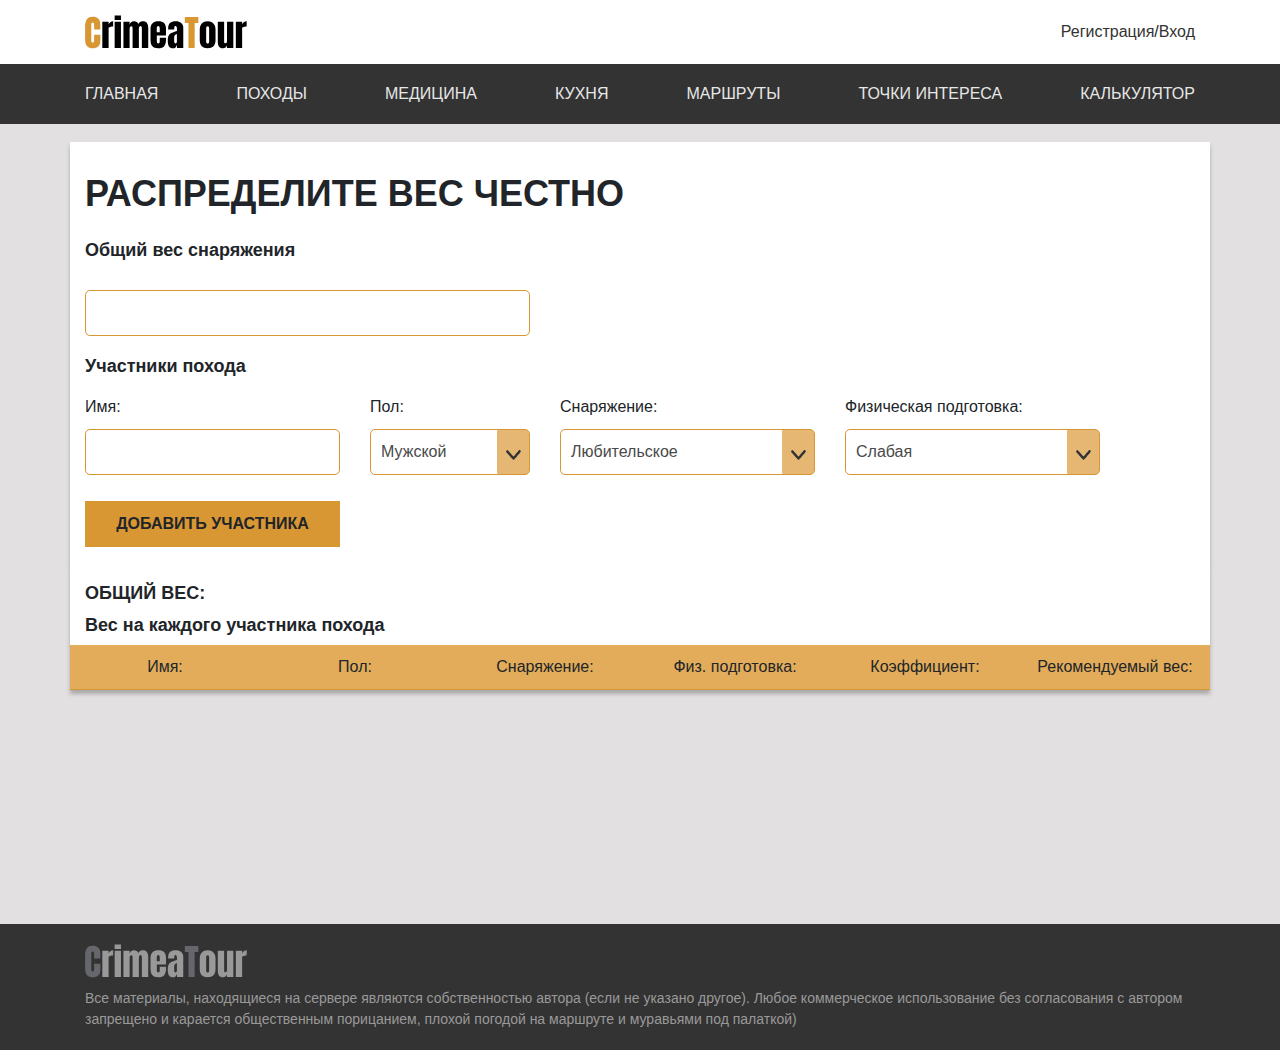
==== calculator.html @ 2d0aba8b "Add files via upload" ====
<!DOCTYPE html>
<html lang="en">
<head>
    <meta charset="UTF-8">
    <meta name="viewport" content="width=device-width, initial-scale=1.0">
    <title>Document</title>
    <link href="style/bootstrap.min.css" rel="stylesheet"></link>
    <link href="style/style.css" rel="stylesheet"></link>
    
</head>
<body>
    <header>
        <div class="header">
            <div class="container">
                <div class="row header-block">
                    <div class="col-2">
                        <svg width="162" height="34">
                            <use xlink:href="img/icons.svg#logo"></use>
                        </svg>
                    </div>
                    <div class="offset-8 col-2 header-link">
                        <div class="register-link">
                        <a class="register-links" href="#">Регистрация</a>
                        <span>/</span>
                        <a class="register-links" href="#">Вход</a>
                        </div>
                    </div> 
                </div>
            </div>
        </div>
                <div class="menu-bg">
                    <div class="container">
                        <div class="row">
                            <div class="col-md-12 menu-block">
                                <a href="#" class="menu-link">Главная</a>
                                <a href="#" class="menu-link">Походы</a>
                                <a href="#" class="menu-link">Медицина</a>
                                <a href="#" class="menu-link">Кухня</a>
                                <a href="#" class="menu-link">Маршруты</a>
                                <a href="#" class="menu-link">Точки интереса</a>
                                <a href="#" class="menu-link">Калькулятор</a>
                            </div>
                        </div>
                    </div>
                </div>
            
        
    </header>
    <section class="content">
        <div class="container main-content">
            <form id="calc-form">
                <div class="row">
                    <div class="col-md-12">
                        <h1>Распределите вес честно</h1>
                    </div>
                </div>
                
                <div class="row input-title">
                    <div class="col-4">
                        <h4>Общий вес снаряжения<h4>
                    </div>
                </div>
                <div class="row">
                    <div class="col-5">
                        <input class="calc-inp" autocomplete="off" id="weight">
                    </div>
                </div>
                <div class="row input-title">
                    <div class="col-12">
                        <h4>Участники похода</h4>
                    </div>
                </div>
                <div class="row calc-unit">
                    <div class="col-3 input-section">
                        <span class="input-name" >Имя:</span>
                        <input class="calc-inp" id="name-inp" type="text">
                    </div>
                    <div class="col-2">
                        <span class="input-name">Пол:</span>
                        <div class="input-group mb-3">
                            <select class="calc-inp" id="sexGroupSelect">
                            <option value="1.6">Мужской</option>
                            <option value="1">Женский</option>
                            </select>
                        </div>
                    </div>
                    <div class="col-3">
                        <span class="input-name">Снаряжение:</span>
                        <div class="input-group mb-3">
                            <select class="calc-inp" id="equipGroupSelect">
                            <option value="0.9">Любительское</option>
                            <option value="1">Нормальное</option>
                            <option value="1.1">Профессиональное</option>
                            </select>
                        </div>
                    </div>
                    <div class="col-3">
                        <span class="input-name">Физическая подготовка:</span>
                        <div class="input-group mb-3">
                            <select class="calc-inp" id="strainghtGroupSelect">

                            </select>
                        </div>
                    </div>
                </div> 
                <div class="row">
                    <div class="col-3">
                        <button class="btn" type="submit">Добавить участника</button>
                    </div>
                </div>
            </form>
        </div>
        <div class="container main-content">
            <div class="row">
                <div class="col-12">
                    <h4 class="total-weight">Общий вес: </h4>
                    <p class="total-weight total-weight-number"></p>
                </div>
                <div class="col-12">
                    <h4>Вес на каждого участника похода</h4>
                </div>
            </div>
            <div class="row table-header">
                <div class="col-2 ">Имя:</div>
                <div class="col-2 ">Пол:</div>
                <div class="col-2 ">Снаряжение:</div>
                <div class="col-2 ">Физ. подготовка:</div>
                <div class="col-2 ">Коэффициент:</div>
                <div class="col-2">Рекомендуемый вес:</div>
            </div>
            <div class="result">
            </div>
        </div>
    </section>
    <footer>
        <div class="container footer">
            <div class="row">
                <div class="col-2">
                    <svg width="162" height="34">
                        <use xlink:href="img/icons.svg#logo-dark"></use>
                    </svg>
                </div>
            </div>
            <div class="row">
                <div class="col-12 footer-content">
                    <span>
                        Все материалы, находящиеся на сервере являются собственностью автора (если не указано другое). Любое коммерческое использование без согласования с автором запрещено и карается общественным порицанием, плохой погодой на маршруте и муравьями под палаткой)
                    </span>
                </div>
            </div>
        </div>
    </footer>
    <script src="js/jquery.min.js"></script>
    <script src="js/bootstrap.min.js"></script>
    <script src="js/calculator.js"></script>
    <script src="js/main.js"></script>
</body>
</html>
---- style/style.css ----
.register-link .register-links {
  color: #333333;
  text-decoration: none;
}

.register-link .register-links:hover {
  color: #D99734;
  text-decoration: underline;
}

body {
  font-size: 16px;
}

h1 {
  text-transform: uppercase;
  font-weight: bold;
  font-size: 36px;
  margin-top: 15px;
  margin-bottom: 15px;
}

h4 {
  font-size: 18px;
  font-weight: 600;
}

.header {
  padding: 15px 0;
}

.header-link {
  display: -webkit-box;
  display: -ms-flexbox;
  display: flex;
}

.register-link {
  display: -webkit-box;
  display: -ms-flexbox;
  display: flex;
  -webkit-box-align: center;
      -ms-flex-align: center;
          align-items: center;
  margin-left: auto;
}

.menu-bg {
  background-color: #333333;
}

.menu-block {
  margin: 18px 0;
  display: -webkit-box;
  display: -ms-flexbox;
  display: flex;
  -webkit-box-pack: justify;
      -ms-flex-pack: justify;
          justify-content: space-between;
}

.menu-block a {
  color: #E7E7E7;
  text-transform: uppercase;
}

.menu-block a:hover {
  color: #D99734;
  text-decoration: none;
}

.content {
  background-color: #E2E0E0;
  padding: 18px 0;
  min-height: 800px;
  height: 100%;
}

.main-content {
  background-color: #fff;
  -webkit-box-shadow: 0px 4px 4px rgba(0, 0, 0, 0.25);
          box-shadow: 0px 4px 4px rgba(0, 0, 0, 0.25);
  padding-top: 15px;
}

.text-inp {
  min-width: 160px;
}

.calc-inp {
  padding: 10px;
  width: 100%;
  border: 1px solid #D99734;
  border-radius: 5px;
  outline: none;
  color: #494949;
  margin-top: 10px;
  margin-bottom: 10px;
}

select {
  -webkit-appearance: none;
  -moz-appearance: none;
  -ms-appearance: none;
  background: url("/img/dropdown.png") no-repeat right center;
}

.input-title {
  font-weight: 600;
  font-size: 18px;
  padding: 10px 0;
}

.btn {
  padding: 10px 20px;
  width: 100%;
  border-radius: 0;
  background-color: #D99734;
  text-transform: uppercase;
  font-weight: 600;
  margin-bottom: 20px;
}

.btn:hover {
  background-color: #E2AC5A;
}

.table-header {
  text-align: center;
  border-bottom: 1px solid #D99734;
  background-color: #E2AC5A;
  padding: 10px 0;
}

.person-result {
  padding: 10px 0;
  text-align: center;
  border-bottom: 1px solid #D99734;
}

.total-weight {
  font-weight: bold;
  text-transform: uppercase;
  margin-bottom: 10px;
  display: inline-block;
}

footer {
  padding: 20px 0;
  background-color: #333333;
}

.footer-content {
  color: #9A9999;
  font-size: 14px;
  margin-top: 10px;
}

.delete-btn {
  cursor: pointer;
  display: -webkit-box;
  display: -ms-flexbox;
  display: flex;
}

.column {
  display: -webkit-box;
  display: -ms-flexbox;
  display: flex;
  -webkit-box-align: center;
      -ms-flex-align: center;
          align-items: center;
  -ms-flex-pack: distribute;
      justify-content: space-around;
}

.no-display {
  display: none;
}
/*# sourceMappingURL=style.css.map */
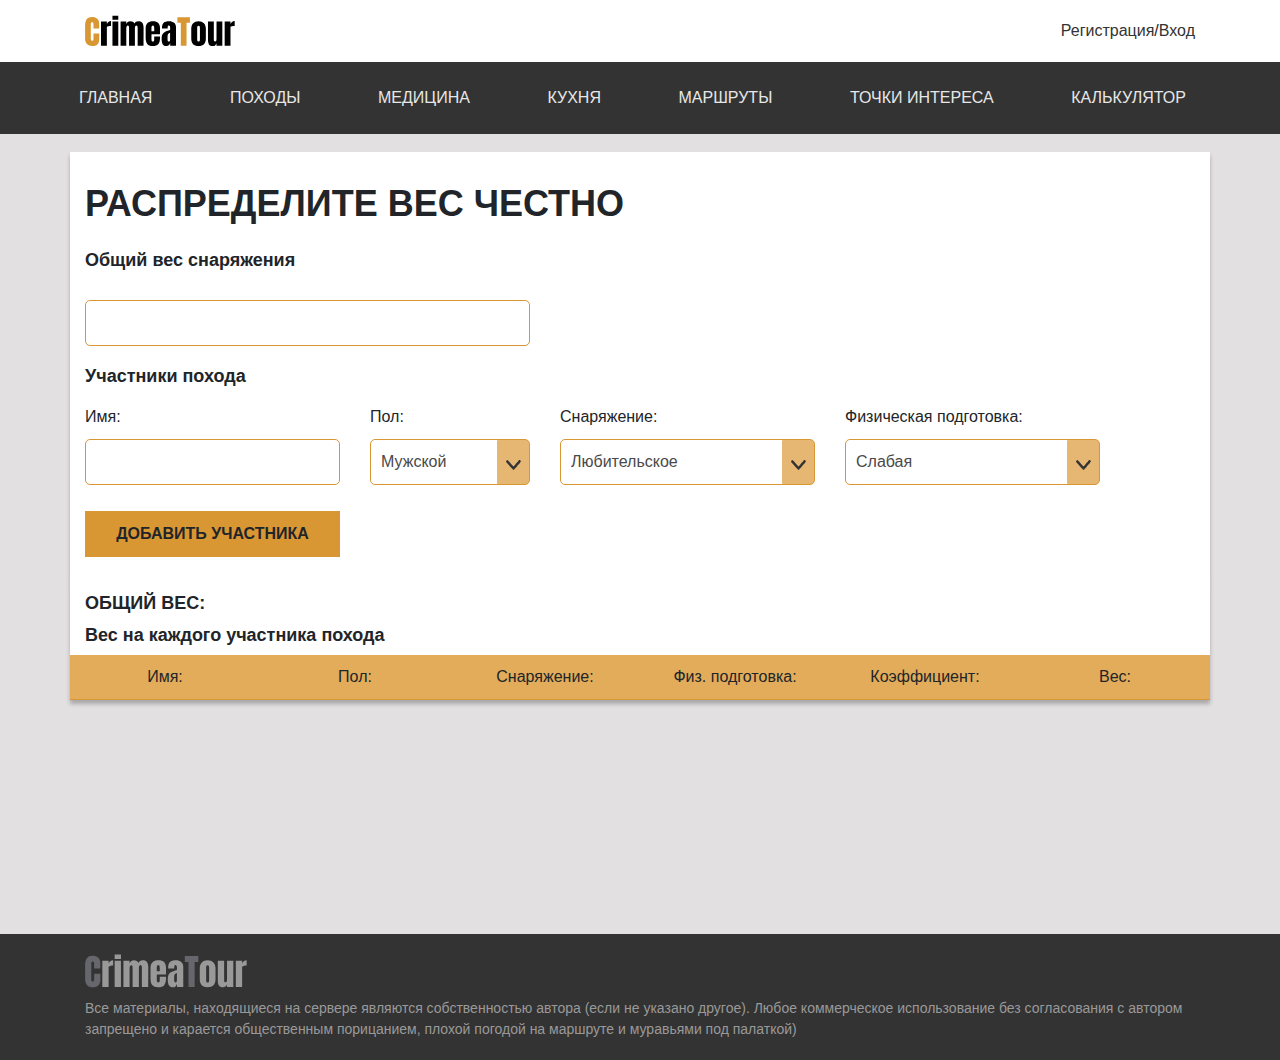
==== commit 784f3300: "Rename index.html to calculator.html" ====
--- a/calculator.html
+++ b/calculator.html
@@ -1,158 +1,163 @@
-<!DOCTYPE html>
-<html lang="en">
-<head>
-    <meta charset="UTF-8">
-    <meta name="viewport" content="width=device-width, initial-scale=1.0">
-    <title>Document</title>
-    <link href="style/bootstrap.min.css" rel="stylesheet"></link>
-    <link href="style/style.css" rel="stylesheet"></link>
-    
-</head>
-<body>
-    <header>
-        <div class="header">
-            <div class="container">
-                <div class="row header-block">
-                    <div class="col-2">
-                        <svg width="162" height="34">
-                            <use xlink:href="img/icons.svg#logo"></use>
-                        </svg>
-                    </div>
-                    <div class="offset-8 col-2 header-link">
-                        <div class="register-link">
-                        <a class="register-links" href="#">Регистрация</a>
-                        <span>/</span>
-                        <a class="register-links" href="#">Вход</a>
-                        </div>
-                    </div> 
-                </div>
-            </div>
-        </div>
-                <div class="menu-bg">
-                    <div class="container">
-                        <div class="row">
-                            <div class="col-md-12 menu-block">
-                                <a href="#" class="menu-link">Главная</a>
-                                <a href="#" class="menu-link">Походы</a>
-                                <a href="#" class="menu-link">Медицина</a>
-                                <a href="#" class="menu-link">Кухня</a>
-                                <a href="#" class="menu-link">Маршруты</a>
-                                <a href="#" class="menu-link">Точки интереса</a>
-                                <a href="#" class="menu-link">Калькулятор</a>
-                            </div>
-                        </div>
-                    </div>
-                </div>
-            
-        
-    </header>
-    <section class="content">
-        <div class="container main-content">
-            <form id="calc-form">
-                <div class="row">
-                    <div class="col-md-12">
-                        <h1>Распределите вес честно</h1>
-                    </div>
-                </div>
-                
-                <div class="row input-title">
-                    <div class="col-4">
-                        <h4>Общий вес снаряжения<h4>
-                    </div>
-                </div>
-                <div class="row">
-                    <div class="col-5">
-                        <input class="calc-inp" autocomplete="off" id="weight">
-                    </div>
-                </div>
-                <div class="row input-title">
-                    <div class="col-12">
-                        <h4>Участники похода</h4>
-                    </div>
-                </div>
-                <div class="row calc-unit">
-                    <div class="col-3 input-section">
-                        <span class="input-name" >Имя:</span>
-                        <input class="calc-inp" id="name-inp" type="text">
-                    </div>
-                    <div class="col-2">
-                        <span class="input-name">Пол:</span>
-                        <div class="input-group mb-3">
-                            <select class="calc-inp" id="sexGroupSelect">
-                            <option value="1.6">Мужской</option>
-                            <option value="1">Женский</option>
-                            </select>
-                        </div>
-                    </div>
-                    <div class="col-3">
-                        <span class="input-name">Снаряжение:</span>
-                        <div class="input-group mb-3">
-                            <select class="calc-inp" id="equipGroupSelect">
-                            <option value="0.9">Любительское</option>
-                            <option value="1">Нормальное</option>
-                            <option value="1.1">Профессиональное</option>
-                            </select>
-                        </div>
-                    </div>
-                    <div class="col-3">
-                        <span class="input-name">Физическая подготовка:</span>
-                        <div class="input-group mb-3">
-                            <select class="calc-inp" id="strainghtGroupSelect">
-
-                            </select>
-                        </div>
-                    </div>
-                </div> 
-                <div class="row">
-                    <div class="col-3">
-                        <button class="btn" type="submit">Добавить участника</button>
-                    </div>
-                </div>
-            </form>
-        </div>
-        <div class="container main-content">
-            <div class="row">
-                <div class="col-12">
-                    <h4 class="total-weight">Общий вес: </h4>
-                    <p class="total-weight total-weight-number"></p>
-                </div>
-                <div class="col-12">
-                    <h4>Вес на каждого участника похода</h4>
-                </div>
-            </div>
-            <div class="row table-header">
-                <div class="col-2 ">Имя:</div>
-                <div class="col-2 ">Пол:</div>
-                <div class="col-2 ">Снаряжение:</div>
-                <div class="col-2 ">Физ. подготовка:</div>
-                <div class="col-2 ">Коэффициент:</div>
-                <div class="col-2">Рекомендуемый вес:</div>
-            </div>
-            <div class="result">
-            </div>
-        </div>
-    </section>
-    <footer>
-        <div class="container footer">
-            <div class="row">
-                <div class="col-2">
-                    <svg width="162" height="34">
-                        <use xlink:href="img/icons.svg#logo-dark"></use>
-                    </svg>
-                </div>
-            </div>
-            <div class="row">
-                <div class="col-12 footer-content">
-                    <span>
-                        Все материалы, находящиеся на сервере являются собственностью автора (если не указано другое). Любое коммерческое использование без согласования с автором запрещено и карается общественным порицанием, плохой погодой на маршруте и муравьями под палаткой)
-                    </span>
-                </div>
-            </div>
-        </div>
-    </footer>
-    <script src="js/jquery.min.js"></script>
-    <script src="js/bootstrap.min.js"></script>
-    <script src="js/calculator.js"></script>
-    <script src="js/main.js"></script>
-</body>
-</html>+<!DOCTYPE html>
+<html lang="en">
+<head>
+    <meta charset="UTF-8">
+    <meta name="viewport" content="width=device-width, initial-scale=1.0">
+    <title>Калькулятор</title>
+    <link href="style/bootstrap.min.css" rel="stylesheet"></link>
+    <link href="style/style.css" rel="stylesheet"></link>
+    
+</head>
+<body>
+    <header>
+        <div class="header">
+            <div class="container">
+                <div class="row header-block">
+                    <div class="col-6">
+                        <svg width="150" height="32">
+                            <use xlink:href="img/icons.svg#logo"></use>
+                        </svg>
+                    </div>
+                    <div class="col-6 header-link">
+                        <div class="register-link">
+                        <a class="register-links" href="#">Регистрация</a>
+                        <span>/</span>
+                        <a class="register-links" href="#">Вход</a>
+                        </div>
+                    </div> 
+                </div>
+            </div>
+        </div>
+        <div class="menu-bg">
+                <nav class="container navbar navbar-expand-lg">
+                            <button class="navbar-toggler" type="button" data-toggle="collapse" data-target="#navbarSupportedContent" aria-controls="navbarSupportedContent" aria-expanded="false" aria-label="Toggle navigation">
+                            <span class="navbar-toggler-icon">
+                                <svg id="Layer_1" enable-background="new 0 0 512 512" height="20" viewBox="0 0 512 512" width="20" xmlns="http://www.w3.org/2000/svg"><path d="m464.883 64.267h-417.766c-25.98 0-47.117 21.136-47.117 47.149 0 25.98 21.137 47.117 47.117 47.117h417.766c25.98 0 47.117-21.137 47.117-47.117 0-26.013-21.137-47.149-47.117-47.149z"/><path d="m464.883 208.867h-417.766c-25.98 0-47.117 21.136-47.117 47.149 0 25.98 21.137 47.117 47.117 47.117h417.766c25.98 0 47.117-21.137 47.117-47.117 0-26.013-21.137-47.149-47.117-47.149z"/><path d="m464.883 353.467h-417.766c-25.98 0-47.117 21.137-47.117 47.149 0 25.98 21.137 47.117 47.117 47.117h417.766c25.98 0 47.117-21.137 47.117-47.117 0-26.012-21.137-47.149-47.117-47.149z"/></svg>
+                            </span>
+                            </button>
+                        <div class="row collapse navbar-collapse" id="navbarSupportedContent"">
+                            <ul class="col-md-12 menu-block navbar-nav mr-auto">
+                                <li class="nav-item"><a href="#" class="menu-link nav-link">Главная</a></li>
+                                <li class="nav-item"><a href="#" class="menu-link nav-link">Походы</a></li>
+                                <li class="nav-item"><a href="#" class="menu-link nav-link">Медицина</a></li>
+                                <li class="nav-item"><a href="#" class="menu-link nav-link">Кухня</a></li>
+                                <li class="nav-item"><a href="#" class="menu-link nav-link">Маршруты</a></li>
+                                <li class="nav-item"><a href="#" class="menu-link nav-link">Точки интереса</a></li>
+                                <li class="nav-item"><a href="#" class="menu-link nav-link">Калькулятор</a></li>
+                            </ul>
+                        </div>
+
+                </nav>
+            </div>
+            
+        
+    </header>
+    <section class="content">
+        <div class="container main-content">
+            <form id="calc-form">
+                <div class="row">
+                    <div class="col-md-12">
+                        <h1>Распределите вес честно</h1>
+                    </div>
+                </div>
+                
+                <div class="row input-title">
+                    <div class="col-sm-12 col-lg-4">
+                        <h4>Общий вес снаряжения<h4>
+                    </div>
+                </div>
+                <div class="row">
+                    <div class="col-sm-12 col-md-7 col-lg-5">
+                        <input class="calc-inp" autocomplete="off" id="weight">
+                    </div>
+                </div>
+                <div class="row input-title">
+                    <div class="col-12">
+                        <h4>Участники похода</h4>
+                    </div>
+                </div>
+                <div class="row calc-unit">
+                    <div class="col-sm-6 col-lg-3 input-section">
+                        <span class="input-name" >Имя:</span>
+                        <input class="calc-inp" id="name-inp" type="text">
+                    </div>
+                    <div class="col-sm-6 col-lg-2">
+                        <span class="input-name">Пол:</span>
+                        <div class="input-group mb-3">
+                            <select class="calc-inp select" id="sexGroupSelect">
+                            <option value="1.6">Мужской</option>
+                            <option value="1">Женский</option>
+                            </select>
+                        </div>
+                    </div>
+                    <div class="col-sm-6 col-lg-3">
+                        <span class="input-name">Снаряжение:</span>
+                        <div class="input-group mb-3">
+                            <select class="calc-inp select" id="equipGroupSelect">
+                            <option value="0.9">Любительское</option>
+                            <option value="1">Нормальное</option>
+                            <option value="1.1">Профессиональное</option>
+                            </select>
+                        </div>
+                    </div>
+                    <div class="col-sm-6 col-lg-3">
+                        <span class="input-name">Физическая подготовка:</span>
+                        <div class="input-group mb-3">
+                            <select class="calc-inp select" id="strainghtGroupSelect">
+
+                            </select>
+                        </div>
+                    </div>
+                </div> 
+                <div class="row">
+                    <div class="col-sm-6 col-lg-3">
+                        <button class="btn" type="submit">Добавить участника</button>
+                    </div>
+                </div>
+            </form>
+        </div>
+        <div class="container main-content">
+            <div class="row">
+                <div class="col-12">
+                    <h4 class="total-weight">Общий вес: </h4>
+                    <p class="total-weight total-weight-number"></p>
+                </div>
+                <div class="col-12">
+                    <h4>Вес на каждого участника похода</h4>
+                </div>
+            </div>
+            <div class="row table-header">
+                <div class="col-4 col-lg-2 ">Имя:</div>
+                <div class="col-lg-2 sex">Пол:</div>
+                <div class="col-lg-2 equipment">Снаряжение:</div>
+                <div class="col-lg-2 strength">Физ. подготовка:</div>
+                <div class="col-4 col-lg-2 ">Коэффициент:</div>
+                <div class="col-4 col-lg-2 weight-title">Вес:</div>
+            </div>
+            <div class="result">
+            </div>
+        </div>
+    </section>
+    <footer>
+        <div class="container footer">
+            <div class="row">
+                <div class="col-2">
+                    <svg width="162" height="34">
+                        <use xlink:href="img/icons.svg#logo-dark"></use>
+                    </svg>
+                </div>
+            </div>
+            <div class="row">
+                <div class="col-12 footer-content">
+                    <span>
+                        Все материалы, находящиеся на сервере являются собственностью автора (если не указано другое). Любое коммерческое использование без согласования с автором запрещено и карается общественным порицанием, плохой погодой на маршруте и муравьями под палаткой)
+                    </span>
+                </div>
+            </div>
+        </div>
+    </footer>
+    <script src="js/jquery.min.js"></script>
+    <script src="js/bootstrap.min.js"></script>
+    <script src="js/calculator.js"></script>
+</body>
+</html>
--- a/style/style.css
+++ b/style/style.css
@@ -50,7 +50,7 @@
 }
 
 .menu-block {
-  margin: 18px 0;
+  margin: 8px 0;
   display: -webkit-box;
   display: -ms-flexbox;
   display: flex;
@@ -98,11 +98,19 @@
   margin-bottom: 10px;
 }
 
-select {
+.select {
   -webkit-appearance: none;
   -moz-appearance: none;
   -ms-appearance: none;
-  background: url("/img/dropdown.png") no-repeat right center;
+  background: url(../img/dropdown.png) no-repeat right center;
+  padding: 10px;
+  width: 100%;
+  border: 1px solid #D99734;
+  border-radius: 5px;
+  outline: none;
+  color: #494949;
+  margin-top: 10px;
+  margin-bottom: 10px;
 }
 
 .input-title {
@@ -177,4 +185,41 @@
 .no-display {
   display: none;
 }
-/*# sourceMappingURL=style.css.map */+
+.nav-item {
+  text-align: center;
+}
+
+.navbar-toggler-icon {
+  fill: #fff;
+}
+
+.navbar-toggler:focus {
+  outline: none;
+}
+
+.navbar {
+  min-height: 72px;
+}
+
+@media (max-width: 991.98px) {
+  .container {
+    width: 100%;
+    margin-right: auto;
+    margin-left: auto;
+    max-width: 991.98px;
+  }
+  .content {
+    padding-top: 0;
+  }
+  .sex {
+    display: none;
+  }
+  .equipment {
+    display: none;
+  }
+  .strength {
+    display: none;
+  }
+}
+/*# sourceMappingURL=style.css.map */
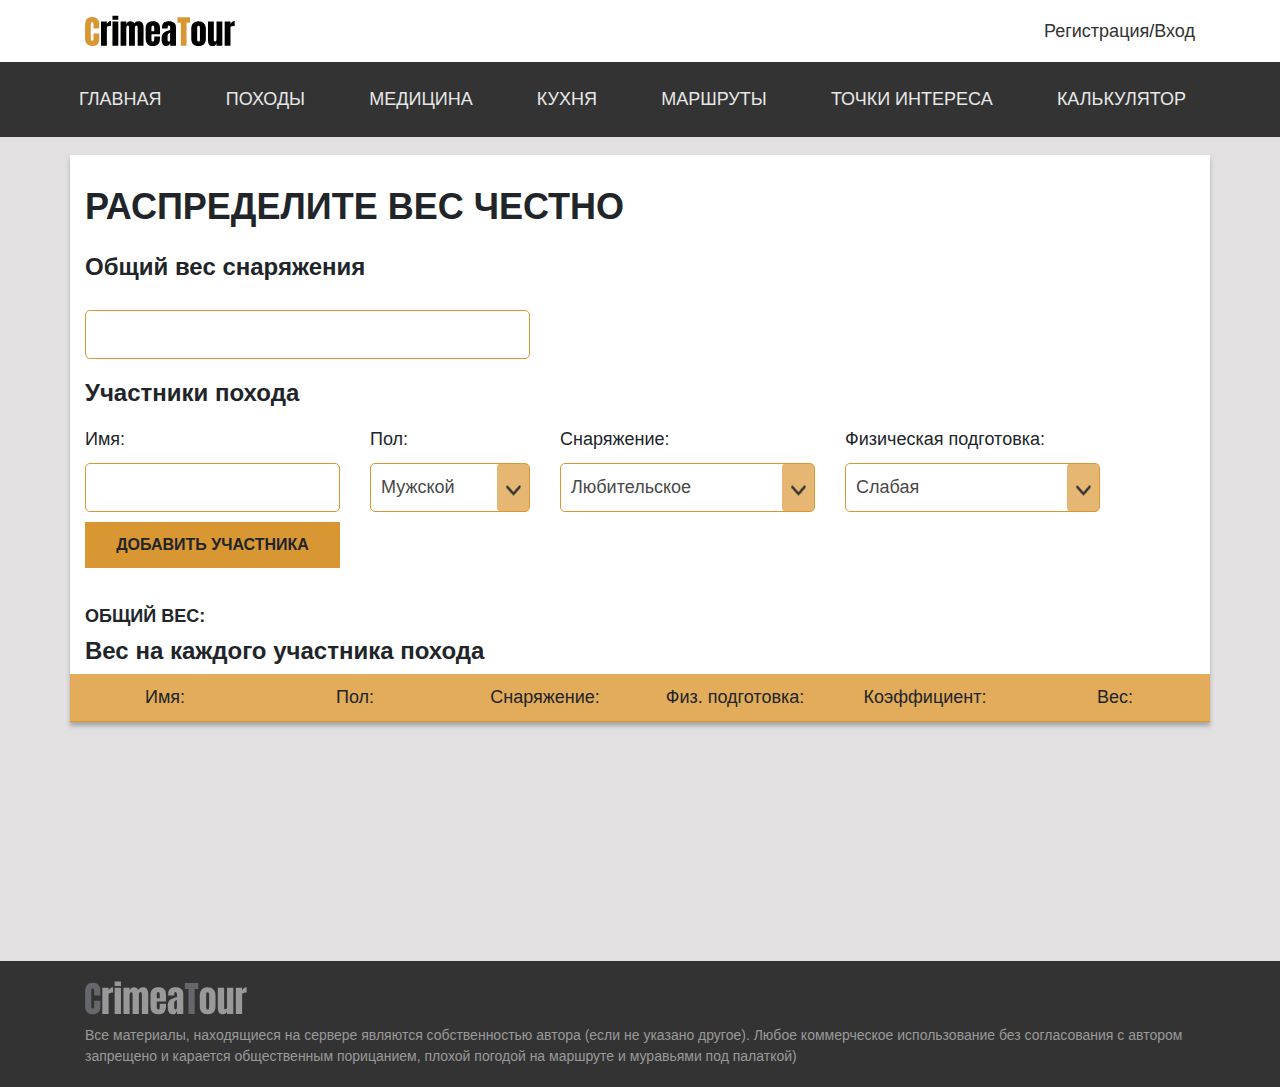
==== commit a16d198b: "Add files via upload" ====
--- a/calculator.html
+++ b/calculator.html
@@ -1,163 +1,162 @@
-<!DOCTYPE html>
-<html lang="en">
-<head>
-    <meta charset="UTF-8">
-    <meta name="viewport" content="width=device-width, initial-scale=1.0">
-    <title>Калькулятор</title>
-    <link href="style/bootstrap.min.css" rel="stylesheet"></link>
-    <link href="style/style.css" rel="stylesheet"></link>
-    
-</head>
-<body>
-    <header>
-        <div class="header">
-            <div class="container">
-                <div class="row header-block">
-                    <div class="col-6">
-                        <svg width="150" height="32">
-                            <use xlink:href="img/icons.svg#logo"></use>
-                        </svg>
-                    </div>
-                    <div class="col-6 header-link">
-                        <div class="register-link">
-                        <a class="register-links" href="#">Регистрация</a>
-                        <span>/</span>
-                        <a class="register-links" href="#">Вход</a>
-                        </div>
-                    </div> 
-                </div>
-            </div>
-        </div>
-        <div class="menu-bg">
-                <nav class="container navbar navbar-expand-lg">
-                            <button class="navbar-toggler" type="button" data-toggle="collapse" data-target="#navbarSupportedContent" aria-controls="navbarSupportedContent" aria-expanded="false" aria-label="Toggle navigation">
-                            <span class="navbar-toggler-icon">
-                                <svg id="Layer_1" enable-background="new 0 0 512 512" height="20" viewBox="0 0 512 512" width="20" xmlns="http://www.w3.org/2000/svg"><path d="m464.883 64.267h-417.766c-25.98 0-47.117 21.136-47.117 47.149 0 25.98 21.137 47.117 47.117 47.117h417.766c25.98 0 47.117-21.137 47.117-47.117 0-26.013-21.137-47.149-47.117-47.149z"/><path d="m464.883 208.867h-417.766c-25.98 0-47.117 21.136-47.117 47.149 0 25.98 21.137 47.117 47.117 47.117h417.766c25.98 0 47.117-21.137 47.117-47.117 0-26.013-21.137-47.149-47.117-47.149z"/><path d="m464.883 353.467h-417.766c-25.98 0-47.117 21.137-47.117 47.149 0 25.98 21.137 47.117 47.117 47.117h417.766c25.98 0 47.117-21.137 47.117-47.117 0-26.012-21.137-47.149-47.117-47.149z"/></svg>
-                            </span>
-                            </button>
-                        <div class="row collapse navbar-collapse" id="navbarSupportedContent"">
-                            <ul class="col-md-12 menu-block navbar-nav mr-auto">
-                                <li class="nav-item"><a href="#" class="menu-link nav-link">Главная</a></li>
-                                <li class="nav-item"><a href="#" class="menu-link nav-link">Походы</a></li>
-                                <li class="nav-item"><a href="#" class="menu-link nav-link">Медицина</a></li>
-                                <li class="nav-item"><a href="#" class="menu-link nav-link">Кухня</a></li>
-                                <li class="nav-item"><a href="#" class="menu-link nav-link">Маршруты</a></li>
-                                <li class="nav-item"><a href="#" class="menu-link nav-link">Точки интереса</a></li>
-                                <li class="nav-item"><a href="#" class="menu-link nav-link">Калькулятор</a></li>
-                            </ul>
-                        </div>
-
-                </nav>
-            </div>
-            
-        
-    </header>
-    <section class="content">
-        <div class="container main-content">
-            <form id="calc-form">
-                <div class="row">
-                    <div class="col-md-12">
-                        <h1>Распределите вес честно</h1>
-                    </div>
-                </div>
-                
-                <div class="row input-title">
-                    <div class="col-sm-12 col-lg-4">
-                        <h4>Общий вес снаряжения<h4>
-                    </div>
-                </div>
-                <div class="row">
-                    <div class="col-sm-12 col-md-7 col-lg-5">
-                        <input class="calc-inp" autocomplete="off" id="weight">
-                    </div>
-                </div>
-                <div class="row input-title">
-                    <div class="col-12">
-                        <h4>Участники похода</h4>
-                    </div>
-                </div>
-                <div class="row calc-unit">
-                    <div class="col-sm-6 col-lg-3 input-section">
-                        <span class="input-name" >Имя:</span>
-                        <input class="calc-inp" id="name-inp" type="text">
-                    </div>
-                    <div class="col-sm-6 col-lg-2">
-                        <span class="input-name">Пол:</span>
-                        <div class="input-group mb-3">
-                            <select class="calc-inp select" id="sexGroupSelect">
-                            <option value="1.6">Мужской</option>
-                            <option value="1">Женский</option>
-                            </select>
-                        </div>
-                    </div>
-                    <div class="col-sm-6 col-lg-3">
-                        <span class="input-name">Снаряжение:</span>
-                        <div class="input-group mb-3">
-                            <select class="calc-inp select" id="equipGroupSelect">
-                            <option value="0.9">Любительское</option>
-                            <option value="1">Нормальное</option>
-                            <option value="1.1">Профессиональное</option>
-                            </select>
-                        </div>
-                    </div>
-                    <div class="col-sm-6 col-lg-3">
-                        <span class="input-name">Физическая подготовка:</span>
-                        <div class="input-group mb-3">
-                            <select class="calc-inp select" id="strainghtGroupSelect">
-
-                            </select>
-                        </div>
-                    </div>
-                </div> 
-                <div class="row">
-                    <div class="col-sm-6 col-lg-3">
-                        <button class="btn" type="submit">Добавить участника</button>
-                    </div>
-                </div>
-            </form>
-        </div>
-        <div class="container main-content">
-            <div class="row">
-                <div class="col-12">
-                    <h4 class="total-weight">Общий вес: </h4>
-                    <p class="total-weight total-weight-number"></p>
-                </div>
-                <div class="col-12">
-                    <h4>Вес на каждого участника похода</h4>
-                </div>
-            </div>
-            <div class="row table-header">
-                <div class="col-4 col-lg-2 ">Имя:</div>
-                <div class="col-lg-2 sex">Пол:</div>
-                <div class="col-lg-2 equipment">Снаряжение:</div>
-                <div class="col-lg-2 strength">Физ. подготовка:</div>
-                <div class="col-4 col-lg-2 ">Коэффициент:</div>
-                <div class="col-4 col-lg-2 weight-title">Вес:</div>
-            </div>
-            <div class="result">
-            </div>
-        </div>
-    </section>
-    <footer>
-        <div class="container footer">
-            <div class="row">
-                <div class="col-2">
-                    <svg width="162" height="34">
-                        <use xlink:href="img/icons.svg#logo-dark"></use>
-                    </svg>
-                </div>
-            </div>
-            <div class="row">
-                <div class="col-12 footer-content">
-                    <span>
-                        Все материалы, находящиеся на сервере являются собственностью автора (если не указано другое). Любое коммерческое использование без согласования с автором запрещено и карается общественным порицанием, плохой погодой на маршруте и муравьями под палаткой)
-                    </span>
-                </div>
-            </div>
-        </div>
-    </footer>
-    <script src="js/jquery.min.js"></script>
-    <script src="js/bootstrap.min.js"></script>
-    <script src="js/calculator.js"></script>
-</body>
-</html>
+<!DOCTYPE html>
+<html lang="en">
+<head>
+    <meta charset="UTF-8">
+    <meta name="viewport" content="width=device-width, initial-scale=1.0">
+    <title>Калькулятор</title>
+    <link href="style/bootstrap.min.css" rel="stylesheet"></link>
+    <link href="style/style.css" rel="stylesheet"></link>
+    
+</head>
+<body>
+    <header>
+        <div class="header">
+            <div class="container">
+                <div class="row header-block">
+                    <div class="col-6">
+                        <svg width="150" height="32">
+                            <use xlink:href="img/icons.svg#logo"></use>
+                        </svg>
+                    </div>
+                    <div class="col-6 header-link">
+                        <div class="register-link">
+                        <a class="register-links" href="#">Регистрация</a>
+                        <span>/</span>
+                        <a class="register-links" href="#">Вход</a>
+                        </div>
+                    </div> 
+                </div>
+            </div>
+        </div>
+        <div class="menu-bg">
+            <nav class="container navbar navbar-expand-lg">
+                <button class="navbar-toggler" type="button" data-toggle="collapse" data-target="#navbarSupportedContent" aria-controls="navbarSupportedContent" aria-expanded="false" aria-label="Toggle navigation">
+                    <span class="navbar-toggler-icon">
+                            <svg height="20"  width="20">
+                                <use xlink:href="img/icons.svg#hamburger"></use>
+                            </svg>
+                    </span>
+                        </button>
+                <div class="row collapse navbar-collapse" id="navbarSupportedContent"">
+                    <ul class="col-md-12 menu-block navbar-nav mr-auto">
+                        <li class="nav-item"><a href="main-page.html" class="menu-link nav-link">Главная</a></li>
+                        <li class="nav-item"><a href="camp.html" class="menu-link nav-link">Походы</a></li>
+                        <li class="nav-item"><a href="medicine.html" class="menu-link nav-link">Медицина</a></li>
+                        <li class="nav-item"><a href="food.html" class="menu-link nav-link">Кухня</a></li>
+                        <li class="nav-item"><a href="track.html" class="menu-link nav-link">Маршруты</a></li>
+                        <li class="nav-item"><a href="keypoints.html" class="menu-link nav-link">Точки интереса</a></li>
+                        <li class="nav-item"><a href="#" class="menu-link nav-link">Калькулятор</a></li>
+                    </ul>
+                </div>
+            </nav>
+        </div>
+    </header>
+    <section class="content">
+        <div class="container main-content">
+            <form id="calc-form">
+                <div class="row">
+                    <div class="col-md-12">
+                        <h1>Распределите вес честно</h1>
+                    </div>
+                </div>
+                
+                <div class="row input-title">
+                    <div class="col-sm-12 col-lg-4">
+                        <h4>Общий вес снаряжения<h4>
+                    </div>
+                </div>
+                <div class="row">
+                    <div class="col-sm-12 col-md-7 col-lg-5">
+                        <input class="calc-inp" autocomplete="off" id="weight">
+                    </div>
+                </div>
+                <div class="row input-title">
+                    <div class="col-12">
+                        <h4>Участники похода</h4>
+                    </div>
+                </div>
+                <div class="row calc-unit">
+                    <div class="col-sm-6 col-lg-3 input-section">
+                        <span class="input-name" >Имя:</span>
+                        <input class="calc-inp" id="name-inp" type="text">
+                    </div>
+                    <div class="col-sm-6 col-lg-2">
+                        <span class="input-name">Пол:</span>
+                        <div class="input-group mb-3">
+                            <select class="calc-inp select" id="sexGroupSelect">
+                            <option value="1.6">Мужской</option>
+                            <option value="1">Женский</option>
+                            </select>
+                        </div>
+                    </div>
+                    <div class="col-sm-6 col-lg-3">
+                        <span class="input-name">Снаряжение:</span>
+                        <div class="input-group mb-3">
+                            <select class="calc-inp select" id="equipGroupSelect">
+                            <option value="0.9">Любительское</option>
+                            <option value="1">Нормальное</option>
+                            <option value="1.1">Профессиональное</option>
+                            </select>
+                        </div>
+                    </div>
+                    <div class="col-sm-6 col-lg-3">
+                        <span class="input-name">Физическая подготовка:</span>
+                        <div class="input-group mb-3">
+                            <select class="calc-inp select" id="strainghtGroupSelect">
+
+                            </select>
+                        </div>
+                    </div>
+                </div> 
+                <div class="row">
+                    <div class="col-sm-6 col-lg-3">
+                        <button class="btn" type="submit">Добавить участника</button>
+                    </div>
+                </div>
+            </form>
+        </div>
+        <div class="container main-content">
+            <div class="row">
+                <div class="col-12">
+                    <h4 class="total-weight">Общий вес: </h4>
+                    <p class="total-weight total-weight-number"></p>
+                </div>
+                <div class="col-12">
+                    <h4>Вес на каждого участника похода</h4>
+                </div>
+            </div>
+            <div class="row table-header">
+                <div class="col-4 col-lg-2 ">Имя:</div>
+                <div class="col-lg-2 sex">Пол:</div>
+                <div class="col-lg-2 equipment">Снаряжение:</div>
+                <div class="col-lg-2 strength">Физ. подготовка:</div>
+                <div class="col-4 col-lg-2 ">Коэффициент:</div>
+                <div class="col-4 col-lg-2 weight-title">Вес:</div>
+            </div>
+            <div class="result">
+            </div>
+        </div>
+    </section>
+    <footer>
+        <div class="container footer">
+            <div class="row">
+                <div class="col-2">
+                    <svg width="162" height="34">
+                        <use xlink:href="img/icons.svg#logo-dark"></use>
+                    </svg>
+                </div>
+            </div>
+            <div class="row">
+                <div class="col-12 footer-content">
+                    <span>
+                        Все материалы, находящиеся на сервере являются собственностью автора (если не указано другое). Любое коммерческое использование без согласования с автором запрещено и карается общественным порицанием, плохой погодой на маршруте и муравьями под палаткой)
+                    </span>
+                </div>
+            </div>
+        </div>
+    </footer>
+    <script src="js/jquery.min.js"></script>
+    <script src="js/bootstrap.min.js"></script>
+    <script src="js/calculator.js"></script>
+</body>
+</html>--- a/style/style.css
+++ b/style/style.css
@@ -3,13 +3,13 @@
   text-decoration: none;
 }
 
-.register-link .register-links:hover {
+.register-link .register-links:hover, .card-link {
   color: #D99734;
-  text-decoration: underline;
 }
 
 body {
-  font-size: 16px;
+  font-size: 18px;
+  background-color: #E2E0E0;
 }
 
 h1 {
@@ -21,12 +21,13 @@
 }
 
 h4 {
-  font-size: 18px;
+  font-size: 24px;
   font-weight: 600;
 }
 
 .header {
   padding: 15px 0;
+  background-color: #fff;
 }
 
 .header-link {
@@ -69,8 +70,23 @@
   text-decoration: none;
 }
 
+.nav-item {
+  text-align: center;
+}
+
+.navbar-toggler-icon {
+  fill: #fff;
+}
+
+.navbar-toggler:focus {
+  outline: none;
+}
+
+.navbar {
+  min-height: 72px;
+}
+
 .content {
-  background-color: #E2E0E0;
   padding: 18px 0;
   min-height: 800px;
   height: 100%;
@@ -151,17 +167,7 @@
   text-transform: uppercase;
   margin-bottom: 10px;
   display: inline-block;
-}
-
-footer {
-  padding: 20px 0;
-  background-color: #333333;
-}
-
-.footer-content {
-  color: #9A9999;
-  font-size: 14px;
-  margin-top: 10px;
+  font-size: 18px;
 }
 
 .delete-btn {
@@ -186,20 +192,215 @@
   display: none;
 }
 
-.nav-item {
-  text-align: center;
-}
-
-.navbar-toggler-icon {
-  fill: #fff;
-}
-
-.navbar-toggler:focus {
-  outline: none;
-}
-
-.navbar {
-  min-height: 72px;
+footer {
+  padding: 20px 0;
+  background-color: #333333;
+  margin-top: 24px;
+}
+
+.footer-content {
+  color: #9A9999;
+  font-size: 14px;
+  margin-top: 10px;
+}
+
+.container-fluid {
+  padding: 0;
+}
+
+.main-slider {
+  opacity: .99;
+}
+
+.slider-description {
+  color: #fff;
+  position: absolute;
+  top: 20%;
+  left: 55%;
+  font-size: 24px;
+  max-width: 470px;
+}
+
+.slider-description-left {
+  color: #fff;
+  position: absolute;
+  top: 20%;
+  right: 50%;
+  font-size: 24px;
+  max-width: 470px;
+}
+
+.slide-title {
+  text-transform: none;
+  margin-top: 50px;
+  margin-bottom: 25px;
+}
+
+.slide-btn {
+  max-width: 260px;
+}
+
+.slide {
+  position: relative;
+  height: 650px;
+  width: 100%;
+}
+
+.slide img {
+  width: 100%;
+  height: 100%;
+  -o-object-fit: cover;
+     object-fit: cover;
+}
+
+.carousel-item {
+  height: 650px;
+}
+
+.main-page-container {
+  padding-top: 0;
+  margin-top: -40px;
+  position: relative;
+}
+
+.main-page-content {
+  background-color: #fff;
+  -webkit-box-shadow: 0px 4px 4px rgba(0, 0, 0, 0.25);
+          box-shadow: 0px 4px 4px rgba(0, 0, 0, 0.25);
+}
+
+.title {
+  padding-top: 24px;
+  padding-bottom: 24px;
+  padding-left: 24px;
+  line-height: 33px;
+  border-bottom: 1px solid #66676D;
+}
+
+.title-text {
+  font-size: 24px;
+  margin-bottom: 0;
+}
+
+.artic-itm-hor {
+  padding: 50px 24px;
+}
+
+.artic-itm-hor .artic-title {
+  margin-bottom: 14px;
+  text-transform: uppercase;
+  font-size: 36px;
+  font-weight: bold;
+}
+
+.artic-itm-hor .artic-date {
+  font-weight: 600;
+}
+
+.artic-itm-hor img {
+  width: 100%;
+  height: 100%;
+  max-height: 300px;
+  -o-object-fit: cover;
+     object-fit: cover;
+}
+
+.artic-img {
+  overflow: hidden;
+}
+
+.artic-img img {
+  -webkit-transition: -webkit-transform 1s;
+  transition: -webkit-transform 1s;
+  transition: transform 1s;
+  transition: transform 1s, -webkit-transform 1s;
+}
+
+.artic-img:hover img {
+  cursor: pointer;
+  -webkit-transform: scale(1.1);
+          transform: scale(1.1);
+}
+
+.artic-itm-col {
+  padding: 50px 24px;
+  height: 100%;
+}
+
+.artic-itm-col .artic-text {
+  margin-top: 35px;
+}
+
+.artic-itm-col img {
+  width: 100%;
+  height: 100%;
+  max-height: 360px;
+  -o-object-fit: cover;
+     object-fit: cover;
+}
+
+.artic-itm-col:hover img {
+  cursor: pointer;
+}
+
+.artic-description {
+  color: #66676D;
+}
+
+.card-link:hover {
+  text-decoration: underline;
+  color: #333333;
+}
+
+.card {
+  border: none;
+}
+
+.mb-3 {
+  margin-bottom: 0 !important;
+}
+
+.galery {
+  padding-top: 30px;
+  padding-bottom: 30px;
+  display: -webkit-box;
+  display: -ms-flexbox;
+  display: flex;
+  -ms-flex-wrap: wrap;
+      flex-wrap: wrap;
+  -webkit-box-orient: vertical;
+  -webkit-box-direction: normal;
+      -ms-flex-direction: column;
+          flex-direction: column;
+  -ms-flex-flow: row wrap;
+      flex-flow: row wrap;
+}
+
+.galery div {
+  -webkit-box-flex: 1;
+      -ms-flex: auto;
+          flex: auto;
+  height: auto;
+  margin: 9px;
+}
+
+.galery div img {
+  width: 100%;
+  height: 100%;
+  -o-object-fit: cover;
+     object-fit: cover;
+}
+
+.galery:hover img {
+  opacity: 0.3;
+  -webkit-transition: .8s opacity;
+  transition: .8s opacity;
+}
+
+.galery:hover img:hover {
+  opacity: 1;
+  -webkit-transition: .8s opacity;
+  transition: .8s opacity;
 }
 
 @media (max-width: 991.98px) {
@@ -221,5 +422,59 @@
   .strength {
     display: none;
   }
+  .slider-description {
+    padding-left: 10%;
+    padding-right: 10%;
+    color: #fff;
+    position: absolute;
+    top: 30%;
+    text-align: center;
+    width: 100%;
+    left: 0;
+    max-width: 991px;
+  }
+  .slider-description-left {
+    padding-left: 10%;
+    padding-right: 10%;
+    color: #fff;
+    position: absolute;
+    top: 30%;
+    width: 100%;
+    max-width: 991px;
+    right: 0;
+    text-align: center;
+  }
+}
+
+@media (max-width: 575.98px) {
+  .slider-description {
+    padding-left: 20%;
+    padding-right: 20%;
+    font-size: 18px;
+  }
+  .slider-description h1 {
+    font-size: 24px;
+  }
+  .slider-description-left {
+    font-size: 18px;
+    padding-left: 20%;
+    padding-right: 20%;
+  }
+  .slider-description-left h1 {
+    font-size: 24px;
+  }
+  .artic-itm-hor {
+    -webkit-box-orient: vertical;
+    -webkit-box-direction: normal;
+        -ms-flex-direction: column;
+            flex-direction: column;
+  }
+  .card {
+    padding-left: 0;
+    padding-right: 0;
+  }
+  .galery div {
+    margin: 0;
+  }
 }
 /*# sourceMappingURL=style.css.map */
